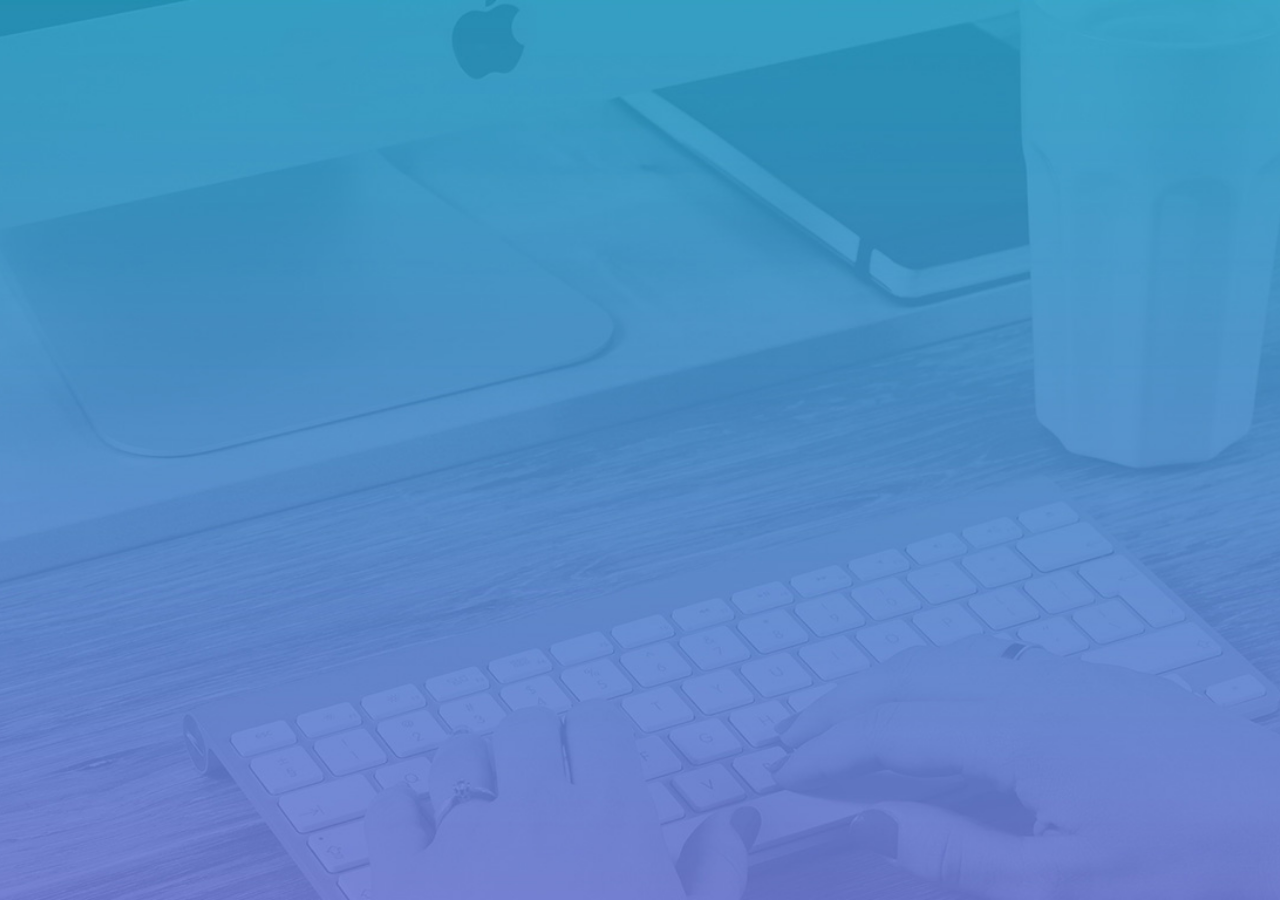
==== index.html @ 28bd6d2b "完成登录和注册的功能" ====
<!DOCTYPE html>
<html lang="en">
    <head>
        <meta charset="UTF-8" />
        <meta name="viewport" content="wudth=device-width,initial-scale=1.8" />
        <link rel="stylesheet" href="/assets/css/login.css">
        <!-- 引入layui的样式 -->
        <link rel="stylesheet" href="/assets/lib/layui/css/layui.css">
        <title>黄华月后台</title>
    </head>
    <body>
    </body>
</html>
---- assets/css/login.css ----
html,
body {
  margin: 0;
  padding: 0;
  height: 100%;
  width: 100%;
  background: url('/assets/images/login_bg.jpg') no-repeat center;
  background-size: cover;
}
.loginAndRegBox {
  width: 400px;
  height: 310px;
  background-color: #FFF;
  position: absolute;
  top: 50%;
  left: 50%;
  transform: translate(-50%,-50%);
}
.title-box {
  height: 60px;
  background: url('/assets//images/login_title.png') no-repeat center;

}

.reg-box {
  display: none;
}
.layui-form {
  padding: 0 30px;
}
.links {
  display: flex;
  font-size: 12px;
  justify-content: flex-end;
}
.layui-form-item {
  position: relative;
}
.layui-icon {
  position: absolute;
  top: 10px;
  left: 10px;
}
.layui-form-item .layui-input {
  padding-left: 32px;
}
---- assets/lib/layui/css/layui.css ----
/** layui-v2.5.5 MIT License By https://www.layui.com */
 .layui-inline,img{display:inline-block;vertical-align:middle}h1,h2,h3,h4,h5,h6{font-weight:400}.layui-edge,.layui-header,.layui-inline,.layui-main{position:relative}.layui-body,.layui-edge,.layui-elip{overflow:hidden}.layui-btn,.layui-edge,.layui-inline,img{vertical-align:middle}.layui-btn,.layui-disabled,.layui-icon,.layui-unselect{-moz-user-select:none;-webkit-user-select:none;-ms-user-select:none}.layui-elip,.layui-form-checkbox span,.layui-form-pane .layui-form-label{text-overflow:ellipsis;white-space:nowrap}.layui-breadcrumb,.layui-tree-btnGroup{visibility:hidden}blockquote,body,button,dd,div,dl,dt,form,h1,h2,h3,h4,h5,h6,input,li,ol,p,pre,td,textarea,th,ul{margin:0;padding:0;-webkit-tap-highlight-color:rgba(0,0,0,0)}a:active,a:hover{outline:0}img{border:none}li{list-style:none}table{border-collapse:collapse;border-spacing:0}h4,h5,h6{font-size:100%}button,input,optgroup,option,select,textarea{font-family:inherit;font-size:inherit;font-style:inherit;font-weight:inherit;outline:0}pre{white-space:pre-wrap;white-space:-moz-pre-wrap;white-space:-pre-wrap;white-space:-o-pre-wrap;word-wrap:break-word}body{line-height:24px;font:14px Helvetica Neue,Helvetica,PingFang SC,Tahoma,Arial,sans-serif}hr{height:1px;margin:10px 0;border:0;clear:both}a{color:#333;text-decoration:none}a:hover{color:#777}a cite{font-style:normal;*cursor:pointer}.layui-border-box,.layui-border-box *{box-sizing:border-box}.layui-box,.layui-box *{box-sizing:content-box}.layui-clear{clear:both;*zoom:1}.layui-clear:after{content:'\20';clear:both;*zoom:1;display:block;height:0}.layui-inline{*display:inline;*zoom:1}.layui-edge{display:inline-block;width:0;height:0;border-width:6px;border-style:dashed;border-color:transparent}.layui-edge-top{top:-4px;border-bottom-color:#999;border-bottom-style:solid}.layui-edge-right{border-left-color:#999;border-left-style:solid}.layui-edge-bottom{top:2px;border-top-color:#999;border-top-style:solid}.layui-edge-left{border-right-color:#999;border-right-style:solid}.layui-disabled,.layui-disabled:hover{color:#d2d2d2!important;cursor:not-allowed!important}.layui-circle{border-radius:100%}.layui-show{display:block!important}.layui-hide{display:none!important}@font-face{font-family:layui-icon;src:url(../font/iconfont.eot?v=250);src:url(../font/iconfont.eot?v=250#iefix) format('embedded-opentype'),url(../font/iconfont.woff2?v=250) format('woff2'),url(../font/iconfont.woff?v=250) format('woff'),url(../font/iconfont.ttf?v=250) format('truetype'),url(../font/iconfont.svg?v=250#layui-icon) format('svg')}.layui-icon{font-family:layui-icon!important;font-size:16px;font-style:normal;-webkit-font-smoothing:antialiased;-moz-osx-font-smoothing:grayscale}.layui-icon-reply-fill:before{content:"\e611"}.layui-icon-set-fill:before{content:"\e614"}.layui-icon-menu-fill:before{content:"\e60f"}.layui-icon-search:before{content:"\e615"}.layui-icon-share:before{content:"\e641"}.layui-icon-set-sm:before{content:"\e620"}.layui-icon-engine:before{content:"\e628"}.layui-icon-close:before{content:"\1006"}.layui-icon-close-fill:before{content:"\1007"}.layui-icon-chart-screen:before{content:"\e629"}.layui-icon-star:before{content:"\e600"}.layui-icon-circle-dot:before{content:"\e617"}.layui-icon-chat:before{content:"\e606"}.layui-icon-release:before{content:"\e609"}.layui-icon-list:before{content:"\e60a"}.layui-icon-chart:before{content:"\e62c"}.layui-icon-ok-circle:before{content:"\1005"}.layui-icon-layim-theme:before{content:"\e61b"}.layui-icon-table:before{content:"\e62d"}.layui-icon-right:before{content:"\e602"}.layui-icon-left:before{content:"\e603"}.layui-icon-cart-simple:before{content:"\e698"}.layui-icon-face-cry:before{content:"\e69c"}.layui-icon-face-smile:before{content:"\e6af"}.layui-icon-survey:before{content:"\e6b2"}.layui-icon-tree:before{content:"\e62e"}.layui-icon-upload-circle:before{content:"\e62f"}.layui-icon-add-circle:before{content:"\e61f"}.layui-icon-download-circle:before{content:"\e601"}.layui-icon-templeate-1:before{content:"\e630"}.layui-icon-util:before{content:"\e631"}.layui-icon-face-surprised:before{content:"\e664"}.layui-icon-edit:before{content:"\e642"}.layui-icon-speaker:before{content:"\e645"}.layui-icon-down:before{content:"\e61a"}.layui-icon-file:before{content:"\e621"}.layui-icon-layouts:before{content:"\e632"}.layui-icon-rate-half:before{content:"\e6c9"}.layui-icon-add-circle-fine:before{content:"\e608"}.layui-icon-prev-circle:before{content:"\e633"}.layui-icon-read:before{content:"\e705"}.layui-icon-404:before{content:"\e61c"}.layui-icon-carousel:before{content:"\e634"}.layui-icon-help:before{content:"\e607"}.layui-icon-code-circle:before{content:"\e635"}.layui-icon-water:before{content:"\e636"}.layui-icon-username:before{content:"\e66f"}.layui-icon-find-fill:before{content:"\e670"}.layui-icon-about:before{content:"\e60b"}.layui-icon-location:before{content:"\e715"}.layui-icon-up:before{content:"\e619"}.layui-icon-pause:before{content:"\e651"}.layui-icon-date:before{content:"\e637"}.layui-icon-layim-uploadfile:before{content:"\e61d"}.layui-icon-delete:before{content:"\e640"}.layui-icon-play:before{content:"\e652"}.layui-icon-top:before{content:"\e604"}.layui-icon-friends:before{content:"\e612"}.layui-icon-refresh-3:before{content:"\e9aa"}.layui-icon-ok:before{content:"\e605"}.layui-icon-layer:before{content:"\e638"}.layui-icon-face-smile-fine:before{content:"\e60c"}.layui-icon-dollar:before{content:"\e659"}.layui-icon-group:before{content:"\e613"}.layui-icon-layim-download:before{content:"\e61e"}.layui-icon-picture-fine:before{content:"\e60d"}.layui-icon-link:before{content:"\e64c"}.layui-icon-diamond:before{content:"\e735"}.layui-icon-log:before{content:"\e60e"}.layui-icon-rate-solid:before{content:"\e67a"}.layui-icon-fonts-del:before{content:"\e64f"}.layui-icon-unlink:before{content:"\e64d"}.layui-icon-fonts-clear:before{content:"\e639"}.layui-icon-triangle-r:before{content:"\e623"}.layui-icon-circle:before{content:"\e63f"}.layui-icon-radio:before{content:"\e643"}.layui-icon-align-center:before{content:"\e647"}.layui-icon-align-right:before{content:"\e648"}.layui-icon-align-left:before{content:"\e649"}.layui-icon-loading-1:before{content:"\e63e"}.layui-icon-return:before{content:"\e65c"}.layui-icon-fonts-strong:before{content:"\e62b"}.layui-icon-upload:before{content:"\e67c"}.layui-icon-dialogue:before{content:"\e63a"}.layui-icon-video:before{content:"\e6ed"}.layui-icon-headset:before{content:"\e6fc"}.layui-icon-cellphone-fine:before{content:"\e63b"}.layui-icon-add-1:before{content:"\e654"}.layui-icon-face-smile-b:before{content:"\e650"}.layui-icon-fonts-html:before{content:"\e64b"}.layui-icon-form:before{content:"\e63c"}.layui-icon-cart:before{content:"\e657"}.layui-icon-camera-fill:before{content:"\e65d"}.layui-icon-tabs:before{content:"\e62a"}.layui-icon-fonts-code:before{content:"\e64e"}.layui-icon-fire:before{content:"\e756"}.layui-icon-set:before{content:"\e716"}.layui-icon-fonts-u:before{content:"\e646"}.layui-icon-triangle-d:before{content:"\e625"}.layui-icon-tips:before{content:"\e702"}.layui-icon-picture:before{content:"\e64a"}.layui-icon-more-vertical:before{content:"\e671"}.layui-icon-flag:before{content:"\e66c"}.layui-icon-loading:before{content:"\e63d"}.layui-icon-fonts-i:before{content:"\e644"}.layui-icon-refresh-1:before{content:"\e666"}.layui-icon-rmb:before{content:"\e65e"}.layui-icon-home:before{content:"\e68e"}.layui-icon-user:before{content:"\e770"}.layui-icon-notice:before{content:"\e667"}.layui-icon-login-weibo:before{content:"\e675"}.layui-icon-voice:before{content:"\e688"}.layui-icon-upload-drag:before{content:"\e681"}.layui-icon-login-qq:before{content:"\e676"}.layui-icon-snowflake:before{content:"\e6b1"}.layui-icon-file-b:before{content:"\e655"}.layui-icon-template:before{content:"\e663"}.layui-icon-auz:before{content:"\e672"}.layui-icon-console:before{content:"\e665"}.layui-icon-app:before{content:"\e653"}.layui-icon-prev:before{content:"\e65a"}.layui-icon-website:before{content:"\e7ae"}.layui-icon-next:before{content:"\e65b"}.layui-icon-component:before{content:"\e857"}.layui-icon-more:before{content:"\e65f"}.layui-icon-login-wechat:before{content:"\e677"}.layui-icon-shrink-right:before{content:"\e668"}.layui-icon-spread-left:before{content:"\e66b"}.layui-icon-camera:before{content:"\e660"}.layui-icon-note:before{content:"\e66e"}.layui-icon-refresh:before{content:"\e669"}.layui-icon-female:before{content:"\e661"}.layui-icon-male:before{content:"\e662"}.layui-icon-password:before{content:"\e673"}.layui-icon-senior:before{content:"\e674"}.layui-icon-theme:before{content:"\e66a"}.layui-icon-tread:before{content:"\e6c5"}.layui-icon-praise:before{content:"\e6c6"}.layui-icon-star-fill:before{content:"\e658"}.layui-icon-rate:before{content:"\e67b"}.layui-icon-template-1:before{content:"\e656"}.layui-icon-vercode:before{content:"\e679"}.layui-icon-cellphone:before{content:"\e678"}.layui-icon-screen-full:before{content:"\e622"}.layui-icon-screen-restore:before{content:"\e758"}.layui-icon-cols:before{content:"\e610"}.layui-icon-export:before{content:"\e67d"}.layui-icon-print:before{content:"\e66d"}.layui-icon-slider:before{content:"\e714"}.layui-icon-addition:before{content:"\e624"}.layui-icon-subtraction:before{content:"\e67e"}.layui-icon-service:before{content:"\e626"}.layui-icon-transfer:before{content:"\e691"}.layui-main{width:1140px;margin:0 auto}.layui-header{z-index:1000;height:60px}.layui-header a:hover{transition:all .5s;-webkit-transition:all .5s}.layui-side{position:fixed;left:0;top:0;bottom:0;z-index:999;width:200px;overflow-x:hidden}.layui-side-scroll{position:relative;width:220px;height:100%;overflow-x:hidden}.layui-body{position:absolute;left:200px;right:0;top:0;bottom:0;z-index:998;width:auto;overflow-y:auto;box-sizing:border-box}.layui-layout-body{overflow:hidden}.layui-layout-admin .layui-header{background-color:#23262E}.layui-layout-admin .layui-side{top:60px;width:200px;overflow-x:hidden}.layui-layout-admin .layui-body{position:fixed;top:60px;bottom:44px}.layui-layout-admin .layui-main{width:auto;margin:0 15px}.layui-layout-admin .layui-footer{position:fixed;left:200px;right:0;bottom:0;height:44px;line-height:44px;padding:0 15px;background-color:#eee}.layui-layout-admin .layui-logo{position:absolute;left:0;top:0;width:200px;height:100%;line-height:60px;text-align:center;color:#009688;font-size:16px}.layui-layout-admin .layui-header .layui-nav{background:0 0}.layui-layout-left{position:absolute!important;left:200px;top:0}.layui-layout-right{position:absolute!important;right:0;top:0}.layui-container{position:relative;margin:0 auto;padding:0 15px;box-sizing:border-box}.layui-fluid{position:relative;margin:0 auto;padding:0 15px}.layui-row:after,.layui-row:before{content:'';display:block;clear:both}.layui-col-lg1,.layui-col-lg10,.layui-col-lg11,.layui-col-lg12,.layui-col-lg2,.layui-col-lg3,.layui-col-lg4,.layui-col-lg5,.layui-col-lg6,.layui-col-lg7,.layui-col-lg8,.layui-col-lg9,.layui-col-md1,.layui-col-md10,.layui-col-md11,.layui-col-md12,.layui-col-md2,.layui-col-md3,.layui-col-md4,.layui-col-md5,.layui-col-md6,.layui-col-md7,.layui-col-md8,.layui-col-md9,.layui-col-sm1,.layui-col-sm10,.layui-col-sm11,.layui-col-sm12,.layui-col-sm2,.layui-col-sm3,.layui-col-sm4,.layui-col-sm5,.layui-col-sm6,.layui-col-sm7,.layui-col-sm8,.layui-col-sm9,.layui-col-xs1,.layui-col-xs10,.layui-col-xs11,.layui-col-xs12,.layui-col-xs2,.layui-col-xs3,.layui-col-xs4,.layui-col-xs5,.layui-col-xs6,.layui-col-xs7,.layui-col-xs8,.layui-col-xs9{position:relative;display:block;box-sizing:border-box}.layui-col-xs1,.layui-col-xs10,.layui-col-xs11,.layui-col-xs12,.layui-col-xs2,.layui-col-xs3,.layui-col-xs4,.layui-col-xs5,.layui-col-xs6,.layui-col-xs7,.layui-col-xs8,.layui-col-xs9{float:left}.layui-col-xs1{width:8.33333333%}.layui-col-xs2{width:16.66666667%}.layui-col-xs3{width:25%}.layui-col-xs4{width:33.33333333%}.layui-col-xs5{width:41.66666667%}.layui-col-xs6{width:50%}.layui-col-xs7{width:58.33333333%}.layui-col-xs8{width:66.66666667%}.layui-col-xs9{width:75%}.layui-col-xs10{width:83.33333333%}.layui-col-xs11{width:91.66666667%}.layui-col-xs12{width:100%}.layui-col-xs-offset1{margin-left:8.33333333%}.layui-col-xs-offset2{margin-left:16.66666667%}.layui-col-xs-offset3{margin-left:25%}.layui-col-xs-offset4{margin-left:33.33333333%}.layui-col-xs-offset5{margin-left:41.66666667%}.layui-col-xs-offset6{margin-left:50%}.layui-col-xs-offset7{margin-left:58.33333333%}.layui-col-xs-offset8{margin-left:66.66666667%}.layui-col-xs-offset9{margin-left:75%}.layui-col-xs-offset10{margin-left:83.33333333%}.layui-col-xs-offset11{margin-left:91.66666667%}.layui-col-xs-offset12{margin-left:100%}@media screen and (max-width:768px){.layui-hide-xs{display:none!important}.layui-show-xs-block{display:block!important}.layui-show-xs-inline{display:inline!important}.layui-show-xs-inline-block{display:inline-block!important}}@media screen and (min-width:768px){.layui-container{width:750px}.layui-hide-sm{display:none!important}.layui-show-sm-block{display:block!important}.layui-show-sm-inline{display:inline!important}.layui-show-sm-inline-block{display:inline-block!important}.layui-col-sm1,.layui-col-sm10,.layui-col-sm11,.layui-col-sm12,.layui-col-sm2,.layui-col-sm3,.layui-col-sm4,.layui-col-sm5,.layui-col-sm6,.layui-col-sm7,.layui-col-sm8,.layui-col-sm9{float:left}.layui-col-sm1{width:8.33333333%}.layui-col-sm2{width:16.66666667%}.layui-col-sm3{width:25%}.layui-col-sm4{width:33.33333333%}.layui-col-sm5{width:41.66666667%}.layui-col-sm6{width:50%}.layui-col-sm7{width:58.33333333%}.layui-col-sm8{width:66.66666667%}.layui-col-sm9{width:75%}.layui-col-sm10{width:83.33333333%}.layui-col-sm11{width:91.66666667%}.layui-col-sm12{width:100%}.layui-col-sm-offset1{margin-left:8.33333333%}.layui-col-sm-offset2{margin-left:16.66666667%}.layui-col-sm-offset3{margin-left:25%}.layui-col-sm-offset4{margin-left:33.33333333%}.layui-col-sm-offset5{margin-left:41.66666667%}.layui-col-sm-offset6{margin-left:50%}.layui-col-sm-offset7{margin-left:58.33333333%}.layui-col-sm-offset8{margin-left:66.66666667%}.layui-col-sm-offset9{margin-left:75%}.layui-col-sm-offset10{margin-left:83.33333333%}.layui-col-sm-offset11{margin-left:91.66666667%}.layui-col-sm-offset12{margin-left:100%}}@media screen and (min-width:992px){.layui-container{width:970px}.layui-hide-md{display:none!important}.layui-show-md-block{display:block!important}.layui-show-md-inline{display:inline!important}.layui-show-md-inline-block{display:inline-block!important}.layui-col-md1,.layui-col-md10,.layui-col-md11,.layui-col-md12,.layui-col-md2,.layui-col-md3,.layui-col-md4,.layui-col-md5,.layui-col-md6,.layui-col-md7,.layui-col-md8,.layui-col-md9{float:left}.layui-col-md1{width:8.33333333%}.layui-col-md2{width:16.66666667%}.layui-col-md3{width:25%}.layui-col-md4{width:33.33333333%}.layui-col-md5{width:41.66666667%}.layui-col-md6{width:50%}.layui-col-md7{width:58.33333333%}.layui-col-md8{width:66.66666667%}.layui-col-md9{width:75%}.layui-col-md10{width:83.33333333%}.layui-col-md11{width:91.66666667%}.layui-col-md12{width:100%}.layui-col-md-offset1{margin-left:8.33333333%}.layui-col-md-offset2{margin-left:16.66666667%}.layui-col-md-offset3{margin-left:25%}.layui-col-md-offset4{margin-left:33.33333333%}.layui-col-md-offset5{margin-left:41.66666667%}.layui-col-md-offset6{margin-left:50%}.layui-col-md-offset7{margin-left:58.33333333%}.layui-col-md-offset8{margin-left:66.66666667%}.layui-col-md-offset9{margin-left:75%}.layui-col-md-offset10{margin-left:83.33333333%}.layui-col-md-offset11{margin-left:91.66666667%}.layui-col-md-offset12{margin-left:100%}}@media screen and (min-width:1200px){.layui-container{width:1170px}.layui-hide-lg{display:none!important}.layui-show-lg-block{display:block!important}.layui-show-lg-inline{display:inline!important}.layui-show-lg-inline-block{display:inline-block!important}.layui-col-lg1,.layui-col-lg10,.layui-col-lg11,.layui-col-lg12,.layui-col-lg2,.layui-col-lg3,.layui-col-lg4,.layui-col-lg5,.layui-col-lg6,.layui-col-lg7,.layui-col-lg8,.layui-col-lg9{float:left}.layui-col-lg1{width:8.33333333%}.layui-col-lg2{width:16.66666667%}.layui-col-lg3{width:25%}.layui-col-lg4{width:33.33333333%}.layui-col-lg5{width:41.66666667%}.layui-col-lg6{width:50%}.layui-col-lg7{width:58.33333333%}.layui-col-lg8{width:66.66666667%}.layui-col-lg9{width:75%}.layui-col-lg10{width:83.33333333%}.layui-col-lg11{width:91.66666667%}.layui-col-lg12{width:100%}.layui-col-lg-offset1{margin-left:8.33333333%}.layui-col-lg-offset2{margin-left:16.66666667%}.layui-col-lg-offset3{margin-left:25%}.layui-col-lg-offset4{margin-left:33.33333333%}.layui-col-lg-offset5{margin-left:41.66666667%}.layui-col-lg-offset6{margin-left:50%}.layui-col-lg-offset7{margin-left:58.33333333%}.layui-col-lg-offset8{margin-left:66.66666667%}.layui-col-lg-offset9{margin-left:75%}.layui-col-lg-offset10{margin-left:83.33333333%}.layui-col-lg-offset11{margin-left:91.66666667%}.layui-col-lg-offset12{margin-left:100%}}.layui-col-space1{margin:-.5px}.layui-col-space1>*{padding:.5px}.layui-col-space3{margin:-1.5px}.layui-col-space3>*{padding:1.5px}.layui-col-space5{margin:-2.5px}.layui-col-space5>*{padding:2.5px}.layui-col-space8{margin:-3.5px}.layui-col-space8>*{padding:3.5px}.layui-col-space10{margin:-5px}.layui-col-space10>*{padding:5px}.layui-col-space12{margin:-6px}.layui-col-space12>*{padding:6px}.layui-col-space15{margin:-7.5px}.layui-col-space15>*{padding:7.5px}.layui-col-space18{margin:-9px}.layui-col-space18>*{padding:9px}.layui-col-space20{margin:-10px}.layui-col-space20>*{padding:10px}.layui-col-space22{margin:-11px}.layui-col-space22>*{padding:11px}.layui-col-space25{margin:-12.5px}.layui-col-space25>*{padding:12.5px}.layui-col-space30{margin:-15px}.layui-col-space30>*{padding:15px}.layui-btn,.layui-input,.layui-select,.layui-textarea,.layui-upload-button{outline:0;-webkit-appearance:none;transition:all .3s;-webkit-transition:all .3s;box-sizing:border-box}.layui-elem-quote{margin-bottom:10px;padding:15px;line-height:22px;border-left:5px solid #009688;border-radius:0 2px 2px 0;background-color:#f2f2f2}.layui-quote-nm{border-style:solid;border-width:1px 1px 1px 5px;background:0 0}.layui-elem-field{margin-bottom:10px;padding:0;border-width:1px;border-style:solid}.layui-elem-field legend{margin-left:20px;padding:0 10px;font-size:20px;font-weight:300}.layui-field-title{margin:10px 0 20px;border-width:1px 0 0}.layui-field-box{padding:10px 15px}.layui-field-title .layui-field-box{padding:10px 0}.layui-progress{position:relative;height:6px;border-radius:20px;background-color:#e2e2e2}.layui-progress-bar{position:absolute;left:0;top:0;width:0;max-width:100%;height:6px;border-radius:20px;text-align:right;background-color:#5FB878;transition:all .3s;-webkit-transition:all .3s}.layui-progress-big,.layui-progress-big .layui-progress-bar{height:18px;line-height:18px}.layui-progress-text{position:relative;top:-20px;line-height:18px;font-size:12px;color:#666}.layui-progress-big .layui-progress-text{position:static;padding:0 10px;color:#fff}.layui-collapse{border-width:1px;border-style:solid;border-radius:2px}.layui-colla-content,.layui-colla-item{border-top-width:1px;border-top-style:solid}.layui-colla-item:first-child{border-top:none}.layui-colla-title{position:relative;height:42px;line-height:42px;padding:0 15px 0 35px;color:#333;background-color:#f2f2f2;cursor:pointer;font-size:14px;overflow:hidden}.layui-colla-content{display:none;padding:10px 15px;line-height:22px;color:#666}.layui-colla-icon{position:absolute;left:15px;top:0;font-size:14px}.layui-card{margin-bottom:15px;border-radius:2px;background-color:#fff;box-shadow:0 1px 2px 0 rgba(0,0,0,.05)}.layui-card:last-child{margin-bottom:0}.layui-card-header{position:relative;height:42px;line-height:42px;padding:0 15px;border-bottom:1px solid #f6f6f6;color:#333;border-radius:2px 2px 0 0;font-size:14px}.layui-bg-black,.layui-bg-blue,.layui-bg-cyan,.layui-bg-green,.layui-bg-orange,.layui-bg-red{color:#fff!important}.layui-card-body{position:relative;padding:10px 15px;line-height:24px}.layui-card-body[pad15]{padding:15px}.layui-card-body[pad20]{padding:20px}.layui-card-body .layui-table{margin:5px 0}.layui-card .layui-tab{margin:0}.layui-panel-window{position:relative;padding:15px;border-radius:0;border-top:5px solid #E6E6E6;background-color:#fff}.layui-auxiliar-moving{position:fixed;left:0;right:0;top:0;bottom:0;width:100%;height:100%;background:0 0;z-index:9999999999}.layui-form-label,.layui-form-mid,.layui-form-select,.layui-input-block,.layui-input-inline,.layui-textarea{position:relative}.layui-bg-red{background-color:#FF5722!important}.layui-bg-orange{background-color:#FFB800!important}.layui-bg-green{background-color:#009688!important}.layui-bg-cyan{background-color:#2F4056!important}.layui-bg-blue{background-color:#1E9FFF!important}.layui-bg-black{background-color:#393D49!important}.layui-bg-gray{background-color:#eee!important;color:#666!important}.layui-badge-rim,.layui-colla-content,.layui-colla-item,.layui-collapse,.layui-elem-field,.layui-form-pane .layui-form-item[pane],.layui-form-pane .layui-form-label,.layui-input,.layui-layedit,.layui-layedit-tool,.layui-quote-nm,.layui-select,.layui-tab-bar,.layui-tab-card,.layui-tab-title,.layui-tab-title .layui-this:after,.layui-textarea{border-color:#e6e6e6}.layui-timeline-item:before,hr{background-color:#e6e6e6}.layui-text{line-height:22px;font-size:14px;color:#666}.layui-text h1,.layui-text h2,.layui-text h3{font-weight:500;color:#333}.layui-text h1{font-size:30px}.layui-text h2{font-size:24px}.layui-text h3{font-size:18px}.layui-text a:not(.layui-btn){color:#01AAED}.layui-text a:not(.layui-btn):hover{text-decoration:underline}.layui-text ul{padding:5px 0 5px 15px}.layui-text ul li{margin-top:5px;list-style-type:disc}.layui-text em,.layui-word-aux{color:#999!important;padding:0 5px!important}.layui-btn{display:inline-block;height:38px;line-height:38px;padding:0 18px;background-color:#009688;color:#fff;white-space:nowrap;text-align:center;font-size:14px;border:none;border-radius:2px;cursor:pointer}.layui-btn:hover{opacity:.8;filter:alpha(opacity=80);color:#fff}.layui-btn:active{opacity:1;filter:alpha(opacity=100)}.layui-btn+.layui-btn{margin-left:10px}.layui-btn-container{font-size:0}.layui-btn-container .layui-btn{margin-right:10px;margin-bottom:10px}.layui-btn-container .layui-btn+.layui-btn{margin-left:0}.layui-table .layui-btn-container .layui-btn{margin-bottom:9px}.layui-btn-radius{border-radius:100px}.layui-btn .layui-icon{margin-right:3px;font-size:18px;vertical-align:bottom;vertical-align:middle\9}.layui-btn-primary{border:1px solid #C9C9C9;background-color:#fff;color:#555}.layui-btn-primary:hover{border-color:#009688;color:#333}.layui-btn-normal{background-color:#1E9FFF}.layui-btn-warm{background-color:#FFB800}.layui-btn-danger{background-color:#FF5722}.layui-btn-checked{background-color:#5FB878}.layui-btn-disabled,.layui-btn-disabled:active,.layui-btn-disabled:hover{border:1px solid #e6e6e6;background-color:#FBFBFB;color:#C9C9C9;cursor:not-allowed;opacity:1}.layui-btn-lg{height:44px;line-height:44px;padding:0 25px;font-size:16px}.layui-btn-sm{height:30px;line-height:30px;padding:0 10px;font-size:12px}.layui-btn-sm i{font-size:16px!important}.layui-btn-xs{height:22px;line-height:22px;padding:0 5px;font-size:12px}.layui-btn-xs i{font-size:14px!important}.layui-btn-group{display:inline-block;vertical-align:middle;font-size:0}.layui-btn-group .layui-btn{margin-left:0!important;margin-right:0!important;border-left:1px solid rgba(255,255,255,.5);border-radius:0}.layui-btn-group .layui-btn-primary{border-left:none}.layui-btn-group .layui-btn-primary:hover{border-color:#C9C9C9;color:#009688}.layui-btn-group .layui-btn:first-child{border-left:none;border-radius:2px 0 0 2px}.layui-btn-group .layui-btn-primary:first-child{border-left:1px solid #c9c9c9}.layui-btn-group .layui-btn:last-child{border-radius:0 2px 2px 0}.layui-btn-group .layui-btn+.layui-btn{margin-left:0}.layui-btn-group+.layui-btn-group{margin-left:10px}.layui-btn-fluid{width:100%}.layui-input,.layui-select,.layui-textarea{height:38px;line-height:1.3;line-height:38px\9;border-width:1px;border-style:solid;background-color:#fff;border-radius:2px}.layui-input::-webkit-input-placeholder,.layui-select::-webkit-input-placeholder,.layui-textarea::-webkit-input-placeholder{line-height:1.3}.layui-input,.layui-textarea{display:block;width:100%;padding-left:10px}.layui-input:hover,.layui-textarea:hover{border-color:#D2D2D2!important}.layui-input:focus,.layui-textarea:focus{border-color:#C9C9C9!important}.layui-textarea{min-height:100px;height:auto;line-height:20px;padding:6px 10px;resize:vertical}.layui-select{padding:0 10px}.layui-form input[type=checkbox],.layui-form input[type=radio],.layui-form select{display:none}.layui-form [lay-ignore]{display:initial}.layui-form-item{margin-bottom:15px;clear:both;*zoom:1}.layui-form-item:after{content:'\20';clear:both;*zoom:1;display:block;height:0}.layui-form-label{float:left;display:block;padding:9px 15px;width:80px;font-weight:400;line-height:20px;text-align:right}.layui-form-label-col{display:block;float:none;padding:9px 0;line-height:20px;text-align:left}.layui-form-item .layui-inline{margin-bottom:5px;margin-right:10px}.layui-input-block{margin-left:110px;min-height:36px}.layui-input-inline{display:inline-block;vertical-align:middle}.layui-form-item .layui-input-inline{float:left;width:190px;margin-right:10px}.layui-form-text .layui-input-inline{width:auto}.layui-form-mid{float:left;display:block;padding:9px 0!important;line-height:20px;margin-right:10px}.layui-form-danger+.layui-form-select .layui-input,.layui-form-danger:focus{border-color:#FF5722!important}.layui-form-select .layui-input{padding-right:30px;cursor:pointer}.layui-form-select .layui-edge{position:absolute;right:10px;top:50%;margin-top:-3px;cursor:pointer;border-width:6px;border-top-color:#c2c2c2;border-top-style:solid;transition:all .3s;-webkit-transition:all .3s}.layui-form-select dl{display:none;position:absolute;left:0;top:42px;padding:5px 0;z-index:899;min-width:100%;border:1px solid #d2d2d2;max-height:300px;overflow-y:auto;background-color:#fff;border-radius:2px;box-shadow:0 2px 4px rgba(0,0,0,.12);box-sizing:border-box}.layui-form-select dl dd,.layui-form-select dl dt{padding:0 10px;line-height:36px;white-space:nowrap;overflow:hidden;text-overflow:ellipsis}.layui-form-select dl dt{font-size:12px;color:#999}.layui-form-select dl dd{cursor:pointer}.layui-form-select dl dd:hover{background-color:#f2f2f2;-webkit-transition:.5s all;transition:.5s all}.layui-form-select .layui-select-group dd{padding-left:20px}.layui-form-select dl dd.layui-select-tips{padding-left:10px!important;color:#999}.layui-form-select dl dd.layui-this{background-color:#5FB878;color:#fff}.layui-form-checkbox,.layui-form-select dl dd.layui-disabled{background-color:#fff}.layui-form-selected dl{display:block}.layui-form-checkbox,.layui-form-checkbox *,.layui-form-switch{display:inline-block;vertical-align:middle}.layui-form-selected .layui-edge{margin-top:-9px;-webkit-transform:rotate(180deg);transform:rotate(180deg);margin-top:-3px\9}:root .layui-form-selected .layui-edge{margin-top:-9px\0/IE9}.layui-form-selectup dl{top:auto;bottom:42px}.layui-select-none{margin:5px 0;text-align:center;color:#999}.layui-select-disabled .layui-disabled{border-color:#eee!important}.layui-select-disabled .layui-edge{border-top-color:#d2d2d2}.layui-form-checkbox{position:relative;height:30px;line-height:30px;margin-right:10px;padding-right:30px;cursor:pointer;font-size:0;-webkit-transition:.1s linear;transition:.1s linear;box-sizing:border-box}.layui-form-checkbox span{padding:0 10px;height:100%;font-size:14px;border-radius:2px 0 0 2px;background-color:#d2d2d2;color:#fff;overflow:hidden}.layui-form-checkbox:hover span{background-color:#c2c2c2}.layui-form-checkbox i{position:absolute;right:0;top:0;width:30px;height:28px;border:1px solid #d2d2d2;border-left:none;border-radius:0 2px 2px 0;color:#fff;font-size:20px;text-align:center}.layui-form-checkbox:hover i{border-color:#c2c2c2;color:#c2c2c2}.layui-form-checked,.layui-form-checked:hover{border-color:#5FB878}.layui-form-checked span,.layui-form-checked:hover span{background-color:#5FB878}.layui-form-checked i,.layui-form-checked:hover i{color:#5FB878}.layui-form-item .layui-form-checkbox{margin-top:4px}.layui-form-checkbox[lay-skin=primary]{height:auto!important;line-height:normal!important;min-width:18px;min-height:18px;border:none!important;margin-right:0;padding-left:28px;padding-right:0;background:0 0}.layui-form-checkbox[lay-skin=primary] span{padding-left:0;padding-right:15px;line-height:18px;background:0 0;color:#666}.layui-form-checkbox[lay-skin=primary] i{right:auto;left:0;width:16px;height:16px;line-height:16px;border:1px solid #d2d2d2;font-size:12px;border-radius:2px;background-color:#fff;-webkit-transition:.1s linear;transition:.1s linear}.layui-form-checkbox[lay-skin=primary]:hover i{border-color:#5FB878;color:#fff}.layui-form-checked[lay-skin=primary] i{border-color:#5FB878!important;background-color:#5FB878;color:#fff}.layui-checkbox-disbaled[lay-skin=primary] span{background:0 0!important;color:#c2c2c2}.layui-checkbox-disbaled[lay-skin=primary]:hover i{border-color:#d2d2d2}.layui-form-item .layui-form-checkbox[lay-skin=primary]{margin-top:10px}.layui-form-switch{position:relative;height:22px;line-height:22px;min-width:35px;padding:0 5px;margin-top:8px;border:1px solid #d2d2d2;border-radius:20px;cursor:pointer;background-color:#fff;-webkit-transition:.1s linear;transition:.1s linear}.layui-form-switch i{position:absolute;left:5px;top:3px;width:16px;height:16px;border-radius:20px;background-color:#d2d2d2;-webkit-transition:.1s linear;transition:.1s linear}.layui-form-switch em{position:relative;top:0;width:25px;margin-left:21px;padding:0!important;text-align:center!important;color:#999!important;font-style:normal!important;font-size:12px}.layui-form-onswitch{border-color:#5FB878;background-color:#5FB878}.layui-checkbox-disbaled,.layui-checkbox-disbaled i{border-color:#e2e2e2!important}.layui-form-onswitch i{left:100%;margin-left:-21px;background-color:#fff}.layui-form-onswitch em{margin-left:5px;margin-right:21px;color:#fff!important}.layui-checkbox-disbaled span{background-color:#e2e2e2!important}.layui-checkbox-disbaled:hover i{color:#fff!important}[lay-radio]{display:none}.layui-form-radio,.layui-form-radio *{display:inline-block;vertical-align:middle}.layui-form-radio{line-height:28px;margin:6px 10px 0 0;padding-right:10px;cursor:pointer;font-size:0}.layui-form-radio *{font-size:14px}.layui-form-radio>i{margin-right:8px;font-size:22px;color:#c2c2c2}.layui-form-radio>i:hover,.layui-form-radioed>i{color:#5FB878}.layui-radio-disbaled>i{color:#e2e2e2!important}.layui-form-pane .layui-form-label{width:110px;padding:8px 15px;height:38px;line-height:20px;border-width:1px;border-style:solid;border-radius:2px 0 0 2px;text-align:center;background-color:#FBFBFB;overflow:hidden;box-sizing:border-box}.layui-form-pane .layui-input-inline{margin-left:-1px}.layui-form-pane .layui-input-block{margin-left:110px;left:-1px}.layui-form-pane .layui-input{border-radius:0 2px 2px 0}.layui-form-pane .layui-form-text .layui-form-label{float:none;width:100%;border-radius:2px;box-sizing:border-box;text-align:left}.layui-form-pane .layui-form-text .layui-input-inline{display:block;margin:0;top:-1px;clear:both}.layui-form-pane .layui-form-text .layui-input-block{margin:0;left:0;top:-1px}.layui-form-pane .layui-form-text .layui-textarea{min-height:100px;border-radius:0 0 2px 2px}.layui-form-pane .layui-form-checkbox{margin:4px 0 4px 10px}.layui-form-pane .layui-form-radio,.layui-form-pane .layui-form-switch{margin-top:6px;margin-left:10px}.layui-form-pane .layui-form-item[pane]{position:relative;border-width:1px;border-style:solid}.layui-form-pane .layui-form-item[pane] .layui-form-label{position:absolute;left:0;top:0;height:100%;border-width:0 1px 0 0}.layui-form-pane .layui-form-item[pane] .layui-input-inline{margin-left:110px}@media screen and (max-width:450px){.layui-form-item .layui-form-label{text-overflow:ellipsis;overflow:hidden;white-space:nowrap}.layui-form-item .layui-inline{display:block;margin-right:0;margin-bottom:20px;clear:both}.layui-form-item .layui-inline:after{content:'\20';clear:both;display:block;height:0}.layui-form-item .layui-input-inline{display:block;float:none;left:-3px;width:auto;margin:0 0 10px 112px}.layui-form-item .layui-input-inline+.layui-form-mid{margin-left:110px;top:-5px;padding:0}.layui-form-item .layui-form-checkbox{margin-right:5px;margin-bottom:5px}}.layui-layedit{border-width:1px;border-style:solid;border-radius:2px}.layui-layedit-tool{padding:3px 5px;border-bottom-width:1px;border-bottom-style:solid;font-size:0}.layedit-tool-fixed{position:fixed;top:0;border-top:1px solid #e2e2e2}.layui-layedit-tool .layedit-tool-mid,.layui-layedit-tool .layui-icon{display:inline-block;vertical-align:middle;text-align:center;font-size:14px}.layui-layedit-tool .layui-icon{position:relative;width:32px;height:30px;line-height:30px;margin:3px 5px;color:#777;cursor:pointer;border-radius:2px}.layui-layedit-tool .layui-icon:hover{color:#393D49}.layui-layedit-tool .layui-icon:active{color:#000}.layui-layedit-tool .layedit-tool-active{background-color:#e2e2e2;color:#000}.layui-layedit-tool .layui-disabled,.layui-layedit-tool .layui-disabled:hover{color:#d2d2d2;cursor:not-allowed}.layui-layedit-tool .layedit-tool-mid{width:1px;height:18px;margin:0 10px;background-color:#d2d2d2}.layedit-tool-html{width:50px!important;font-size:30px!important}.layedit-tool-b,.layedit-tool-code,.layedit-tool-help{font-size:16px!important}.layedit-tool-d,.layedit-tool-face,.layedit-tool-image,.layedit-tool-unlink{font-size:18px!important}.layedit-tool-image input{position:absolute;font-size:0;left:0;top:0;width:100%;height:100%;opacity:.01;filter:Alpha(opacity=1);cursor:pointer}.layui-layedit-iframe iframe{display:block;width:100%}#LAY_layedit_code{overflow:hidden}.layui-laypage{display:inline-block;*display:inline;*zoom:1;vertical-align:middle;margin:10px 0;font-size:0}.layui-laypage>a:first-child,.layui-laypage>a:first-child em{border-radius:2px 0 0 2px}.layui-laypage>a:last-child,.layui-laypage>a:last-child em{border-radius:0 2px 2px 0}.layui-laypage>:first-child{margin-left:0!important}.layui-laypage>:last-child{margin-right:0!important}.layui-laypage a,.layui-laypage button,.layui-laypage input,.layui-laypage select,.layui-laypage span{border:1px solid #e2e2e2}.layui-laypage a,.layui-laypage span{display:inline-block;*display:inline;*zoom:1;vertical-align:middle;padding:0 15px;height:28px;line-height:28px;margin:0 -1px 5px 0;background-color:#fff;color:#333;font-size:12px}.layui-flow-more a *,.layui-laypage input,.layui-table-view select[lay-ignore]{display:inline-block}.layui-laypage a:hover{color:#009688}.layui-laypage em{font-style:normal}.layui-laypage .layui-laypage-spr{color:#999;font-weight:700}.layui-laypage a{text-decoration:none}.layui-laypage .layui-laypage-curr{position:relative}.layui-laypage .layui-laypage-curr em{position:relative;color:#fff}.layui-laypage .layui-laypage-curr .layui-laypage-em{position:absolute;left:-1px;top:-1px;padding:1px;width:100%;height:100%;background-color:#009688}.layui-laypage-em{border-radius:2px}.layui-laypage-next em,.layui-laypage-prev em{font-family:Sim sun;font-size:16px}.layui-laypage .layui-laypage-count,.layui-laypage .layui-laypage-limits,.layui-laypage .layui-laypage-refresh,.layui-laypage .layui-laypage-skip{margin-left:10px;margin-right:10px;padding:0;border:none}.layui-laypage .layui-laypage-limits,.layui-laypage .layui-laypage-refresh{vertical-align:top}.layui-laypage .layui-laypage-refresh i{font-size:18px;cursor:pointer}.layui-laypage select{height:22px;padding:3px;border-radius:2px;cursor:pointer}.layui-laypage .layui-laypage-skip{height:30px;line-height:30px;color:#999}.layui-laypage button,.layui-laypage input{height:30px;line-height:30px;border-radius:2px;vertical-align:top;background-color:#fff;box-sizing:border-box}.layui-laypage input{width:40px;margin:0 10px;padding:0 3px;text-align:center}.layui-laypage input:focus,.layui-laypage select:focus{border-color:#009688!important}.layui-laypage button{margin-left:10px;padding:0 10px;cursor:pointer}.layui-table,.layui-table-view{margin:10px 0}.layui-flow-more{margin:10px 0;text-align:center;color:#999;font-size:14px}.layui-flow-more a{height:32px;line-height:32px}.layui-flow-more a *{vertical-align:top}.layui-flow-more a cite{padding:0 20px;border-radius:3px;background-color:#eee;color:#333;font-style:normal}.layui-flow-more a cite:hover{opacity:.8}.layui-flow-more a i{font-size:30px;color:#737383}.layui-table{width:100%;background-color:#fff;color:#666}.layui-table tr{transition:all .3s;-webkit-transition:all .3s}.layui-table th{text-align:left;font-weight:400}.layui-table tbody tr:hover,.layui-table thead tr,.layui-table-click,.layui-table-header,.layui-table-hover,.layui-table-mend,.layui-table-patch,.layui-table-tool,.layui-table-total,.layui-table-total tr,.layui-table[lay-even] tr:nth-child(even){background-color:#f2f2f2}.layui-table td,.layui-table th,.layui-table-col-set,.layui-table-fixed-r,.layui-table-grid-down,.layui-table-header,.layui-table-page,.layui-table-tips-main,.layui-table-tool,.layui-table-total,.layui-table-view,.layui-table[lay-skin=line],.layui-table[lay-skin=row]{border-width:1px;border-style:solid;border-color:#e6e6e6}.layui-table td,.layui-table th{position:relative;padding:9px 15px;min-height:20px;line-height:20px;font-size:14px}.layui-table[lay-skin=line] td,.layui-table[lay-skin=line] th{border-width:0 0 1px}.layui-table[lay-skin=row] td,.layui-table[lay-skin=row] th{border-width:0 1px 0 0}.layui-table[lay-skin=nob] td,.layui-table[lay-skin=nob] th{border:none}.layui-table img{max-width:100px}.layui-table[lay-size=lg] td,.layui-table[lay-size=lg] th{padding:15px 30px}.layui-table-view .layui-table[lay-size=lg] .layui-table-cell{height:40px;line-height:40px}.layui-table[lay-size=sm] td,.layui-table[lay-size=sm] th{font-size:12px;padding:5px 10px}.layui-table-view .layui-table[lay-size=sm] .layui-table-cell{height:20px;line-height:20px}.layui-table[lay-data]{display:none}.layui-table-box{position:relative;overflow:hidden}.layui-table-view .layui-table{position:relative;width:auto;margin:0}.layui-table-view .layui-table[lay-skin=line]{border-width:0 1px 0 0}.layui-table-view .layui-table[lay-skin=row]{border-width:0 0 1px}.layui-table-view .layui-table td,.layui-table-view .layui-table th{padding:5px 0;border-top:none;border-left:none}.layui-table-view .layui-table th.layui-unselect .layui-table-cell span{cursor:pointer}.layui-table-view .layui-table td{cursor:default}.layui-table-view .layui-table td[data-edit=text]{cursor:text}.layui-table-view .layui-form-checkbox[lay-skin=primary] i{width:18px;height:18px}.layui-table-view .layui-form-radio{line-height:0;padding:0}.layui-table-view .layui-form-radio>i{margin:0;font-size:20px}.layui-table-init{position:absolute;left:0;top:0;width:100%;height:100%;text-align:center;z-index:110}.layui-table-init .layui-icon{position:absolute;left:50%;top:50%;margin:-15px 0 0 -15px;font-size:30px;color:#c2c2c2}.layui-table-header{border-width:0 0 1px;overflow:hidden}.layui-table-header .layui-table{margin-bottom:-1px}.layui-table-tool .layui-inline[lay-event]{position:relative;width:26px;height:26px;padding:5px;line-height:16px;margin-right:10px;text-align:center;color:#333;border:1px solid #ccc;cursor:pointer;-webkit-transition:.5s all;transition:.5s all}.layui-table-tool .layui-inline[lay-event]:hover{border:1px solid #999}.layui-table-tool-temp{padding-right:120px}.layui-table-tool-self{position:absolute;right:17px;top:10px}.layui-table-tool .layui-table-tool-self .layui-inline[lay-event]{margin:0 0 0 10px}.layui-table-tool-panel{position:absolute;top:29px;left:-1px;padding:5px 0;min-width:150px;min-height:40px;border:1px solid #d2d2d2;text-align:left;overflow-y:auto;background-color:#fff;box-shadow:0 2px 4px rgba(0,0,0,.12)}.layui-table-cell,.layui-table-tool-panel li{overflow:hidden;text-overflow:ellipsis;white-space:nowrap}.layui-table-tool-panel li{padding:0 10px;line-height:30px;-webkit-transition:.5s all;transition:.5s all}.layui-table-tool-panel li .layui-form-checkbox[lay-skin=primary]{width:100%;padding-left:28px}.layui-table-tool-panel li:hover{background-color:#f2f2f2}.layui-table-tool-panel li .layui-form-checkbox[lay-skin=primary] i{position:absolute;left:0;top:0}.layui-table-tool-panel li .layui-form-checkbox[lay-skin=primary] span{padding:0}.layui-table-tool .layui-table-tool-self .layui-table-tool-panel{left:auto;right:-1px}.layui-table-col-set{position:absolute;right:0;top:0;width:20px;height:100%;border-width:0 0 0 1px;background-color:#fff}.layui-table-sort{width:10px;height:20px;margin-left:5px;cursor:pointer!important}.layui-table-sort .layui-edge{position:absolute;left:5px;border-width:5px}.layui-table-sort .layui-table-sort-asc{top:3px;border-top:none;border-bottom-style:solid;border-bottom-color:#b2b2b2}.layui-table-sort .layui-table-sort-asc:hover{border-bottom-color:#666}.layui-table-sort .layui-table-sort-desc{bottom:5px;border-bottom:none;border-top-style:solid;border-top-color:#b2b2b2}.layui-table-sort .layui-table-sort-desc:hover{border-top-color:#666}.layui-table-sort[lay-sort=asc] .layui-table-sort-asc{border-bottom-color:#000}.layui-table-sort[lay-sort=desc] .layui-table-sort-desc{border-top-color:#000}.layui-table-cell{height:28px;line-height:28px;padding:0 15px;position:relative;box-sizing:border-box}.layui-table-cell .layui-form-checkbox[lay-skin=primary]{top:-1px;padding:0}.layui-table-cell .layui-table-link{color:#01AAED}.laytable-cell-checkbox,.laytable-cell-numbers,.laytable-cell-radio,.laytable-cell-space{padding:0;text-align:center}.layui-table-body{position:relative;overflow:auto;margin-right:-1px;margin-bottom:-1px}.layui-table-body .layui-none{line-height:26px;padding:15px;text-align:center;color:#999}.layui-table-fixed{position:absolute;left:0;top:0;z-index:101}.layui-table-fixed .layui-table-body{overflow:hidden}.layui-table-fixed-l{box-shadow:0 -1px 8px rgba(0,0,0,.08)}.layui-table-fixed-r{left:auto;right:-1px;border-width:0 0 0 1px;box-shadow:-1px 0 8px rgba(0,0,0,.08)}.layui-table-fixed-r .layui-table-header{position:relative;overflow:visible}.layui-table-mend{position:absolute;right:-49px;top:0;height:100%;width:50px}.layui-table-tool{position:relative;z-index:890;width:100%;min-height:50px;line-height:30px;padding:10px 15px;border-width:0 0 1px}.layui-table-tool .layui-btn-container{margin-bottom:-10px}.layui-table-page,.layui-table-total{border-width:1px 0 0;margin-bottom:-1px;overflow:hidden}.layui-table-page{position:relative;width:100%;padding:7px 7px 0;height:41px;font-size:12px;white-space:nowrap}.layui-table-page>div{height:26px}.layui-table-page .layui-laypage{margin:0}.layui-table-page .layui-laypage a,.layui-table-page .layui-laypage span{height:26px;line-height:26px;margin-bottom:10px;border:none;background:0 0}.layui-table-page .layui-laypage a,.layui-table-page .layui-laypage span.layui-laypage-curr{padding:0 12px}.layui-table-page .layui-laypage span{margin-left:0;padding:0}.layui-table-page .layui-laypage .layui-laypage-prev{margin-left:-7px!important}.layui-table-page .layui-laypage .layui-laypage-curr .layui-laypage-em{left:0;top:0;padding:0}.layui-table-page .layui-laypage button,.layui-table-page .layui-laypage input{height:26px;line-height:26px}.layui-table-page .layui-laypage input{width:40px}.layui-table-page .layui-laypage button{padding:0 10px}.layui-table-page select{height:18px}.layui-table-patch .layui-table-cell{padding:0;width:30px}.layui-table-edit{position:absolute;left:0;top:0;width:100%;height:100%;padding:0 14px 1px;border-radius:0;box-shadow:1px 1px 20px rgba(0,0,0,.15)}.layui-table-edit:focus{border-color:#5FB878!important}select.layui-table-edit{padding:0 0 0 10px;border-color:#C9C9C9}.layui-table-view .layui-form-checkbox,.layui-table-view .layui-form-radio,.layui-table-view .layui-form-switch{top:0;margin:0;box-sizing:content-box}.layui-table-view .layui-form-checkbox{top:-1px;height:26px;line-height:26px}.layui-table-view .layui-form-checkbox i{height:26px}.layui-table-grid .layui-table-cell{overflow:visible}.layui-table-grid-down{position:absolute;top:0;right:0;width:26px;height:100%;padding:5px 0;border-width:0 0 0 1px;text-align:center;background-color:#fff;color:#999;cursor:pointer}.layui-table-grid-down .layui-icon{position:absolute;top:50%;left:50%;margin:-8px 0 0 -8px}.layui-table-grid-down:hover{background-color:#fbfbfb}body .layui-table-tips .layui-layer-content{background:0 0;padding:0;box-shadow:0 1px 6px rgba(0,0,0,.12)}.layui-table-tips-main{margin:-44px 0 0 -1px;max-height:150px;padding:8px 15px;font-size:14px;overflow-y:scroll;background-color:#fff;color:#666}.layui-table-tips-c{position:absolute;right:-3px;top:-13px;width:20px;height:20px;padding:3px;cursor:pointer;background-color:#666;border-radius:50%;color:#fff}.layui-table-tips-c:hover{background-color:#777}.layui-table-tips-c:before{position:relative;right:-2px}.layui-upload-file{display:none!important;opacity:.01;filter:Alpha(opacity=1)}.layui-upload-drag,.layui-upload-form,.layui-upload-wrap{display:inline-block}.layui-upload-list{margin:10px 0}.layui-upload-choose{padding:0 10px;color:#999}.layui-upload-drag{position:relative;padding:30px;border:1px dashed #e2e2e2;background-color:#fff;text-align:center;cursor:pointer;color:#999}.layui-upload-drag .layui-icon{font-size:50px;color:#009688}.layui-upload-drag[lay-over]{border-color:#009688}.layui-upload-iframe{position:absolute;width:0;height:0;border:0;visibility:hidden}.layui-upload-wrap{position:relative;vertical-align:middle}.layui-upload-wrap .layui-upload-file{display:block!important;position:absolute;left:0;top:0;z-index:10;font-size:100px;width:100%;height:100%;opacity:.01;filter:Alpha(opacity=1);cursor:pointer}.layui-transfer-active,.layui-transfer-box{display:inline-block;vertical-align:middle}.layui-transfer-box,.layui-transfer-header,.layui-transfer-search{border-width:0;border-style:solid;border-color:#e6e6e6}.layui-transfer-box{position:relative;border-width:1px;width:200px;height:360px;border-radius:2px;background-color:#fff}.layui-transfer-box .layui-form-checkbox{width:100%;margin:0!important}.layui-transfer-header{height:38px;line-height:38px;padding:0 10px;border-bottom-width:1px}.layui-transfer-search{position:relative;padding:10px;border-bottom-width:1px}.layui-transfer-search .layui-input{height:32px;padding-left:30px;font-size:12px}.layui-transfer-search .layui-icon-search{position:absolute;left:20px;top:50%;margin-top:-8px;color:#666}.layui-transfer-active{margin:0 15px}.layui-transfer-active .layui-btn{display:block;margin:0;padding:0 15px;background-color:#5FB878;border-color:#5FB878;color:#fff}.layui-transfer-active .layui-btn-disabled{background-color:#FBFBFB;border-color:#e6e6e6;color:#C9C9C9}.layui-transfer-active .layui-btn:first-child{margin-bottom:15px}.layui-transfer-active .layui-btn .layui-icon{margin:0;font-size:14px!important}.layui-transfer-data{padding:5px 0;overflow:auto}.layui-transfer-data li{height:32px;line-height:32px;padding:0 10px}.layui-transfer-data li:hover{background-color:#f2f2f2;transition:.5s all}.layui-transfer-data .layui-none{padding:15px 10px;text-align:center;color:#999}.layui-nav{position:relative;padding:0 20px;background-color:#393D49;color:#fff;border-radius:2px;font-size:0;box-sizing:border-box}.layui-nav *{font-size:14px}.layui-nav .layui-nav-item{position:relative;display:inline-block;*display:inline;*zoom:1;vertical-align:middle;line-height:60px}.layui-nav .layui-nav-item a{display:block;padding:0 20px;color:#fff;color:rgba(255,255,255,.7);transition:all .3s;-webkit-transition:all .3s}.layui-nav .layui-this:after,.layui-nav-bar,.layui-nav-tree .layui-nav-itemed:after{position:absolute;left:0;top:0;width:0;height:5px;background-color:#5FB878;transition:all .2s;-webkit-transition:all .2s}.layui-nav-bar{z-index:1000}.layui-nav .layui-nav-item a:hover,.layui-nav .layui-this a{color:#fff}.layui-nav .layui-this:after{content:'';top:auto;bottom:0;width:100%}.layui-nav-img{width:30px;height:30px;margin-right:10px;border-radius:50%}.layui-nav .layui-nav-more{content:'';width:0;height:0;border-style:solid dashed dashed;border-color:#fff transparent transparent;overflow:hidden;cursor:pointer;transition:all .2s;-webkit-transition:all .2s;position:absolute;top:50%;right:3px;margin-top:-3px;border-width:6px;border-top-color:rgba(255,255,255,.7)}.layui-nav .layui-nav-mored,.layui-nav-itemed>a .layui-nav-more{margin-top:-9px;border-style:dashed dashed solid;border-color:transparent transparent #fff}.layui-nav-child{display:none;position:absolute;left:0;top:65px;min-width:100%;line-height:36px;padding:5px 0;box-shadow:0 2px 4px rgba(0,0,0,.12);border:1px solid #d2d2d2;background-color:#fff;z-index:100;border-radius:2px;white-space:nowrap}.layui-nav .layui-nav-child a{color:#333}.layui-nav .layui-nav-child a:hover{background-color:#f2f2f2;color:#000}.layui-nav-child dd{position:relative}.layui-nav .layui-nav-child dd.layui-this a,.layui-nav-child dd.layui-this{background-color:#5FB878;color:#fff}.layui-nav-child dd.layui-this:after{display:none}.layui-nav-tree{width:200px;padding:0}.layui-nav-tree .layui-nav-item{display:block;width:100%;line-height:45px}.layui-nav-tree .layui-nav-item a{position:relative;height:45px;line-height:45px;text-overflow:ellipsis;overflow:hidden;white-space:nowrap}.layui-nav-tree .layui-nav-item a:hover{background-color:#4E5465}.layui-nav-tree .layui-nav-bar{width:5px;height:0;background-color:#009688}.layui-nav-tree .layui-nav-child dd.layui-this,.layui-nav-tree .layui-nav-child dd.layui-this a,.layui-nav-tree .layui-this,.layui-nav-tree .layui-this>a,.layui-nav-tree .layui-this>a:hover{background-color:#009688;color:#fff}.layui-nav-tree .layui-this:after{display:none}.layui-nav-itemed>a,.layui-nav-tree .layui-nav-title a,.layui-nav-tree .layui-nav-title a:hover{color:#fff!important}.layui-nav-tree .layui-nav-child{position:relative;z-index:0;top:0;border:none;box-shadow:none}.layui-nav-tree .layui-nav-child a{height:40px;line-height:40px;color:#fff;color:rgba(255,255,255,.7)}.layui-nav-tree .layui-nav-child,.layui-nav-tree .layui-nav-child a:hover{background:0 0;color:#fff}.layui-nav-tree .layui-nav-more{right:10px}.layui-nav-itemed>.layui-nav-child{display:block;padding:0;background-color:rgba(0,0,0,.3)!important}.layui-nav-itemed>.layui-nav-child>.layui-this>.layui-nav-child{display:block}.layui-nav-side{position:fixed;top:0;bottom:0;left:0;overflow-x:hidden;z-index:999}.layui-bg-blue .layui-nav-bar,.layui-bg-blue .layui-nav-itemed:after,.layui-bg-blue .layui-this:after{background-color:#93D1FF}.layui-bg-blue .layui-nav-child dd.layui-this{background-color:#1E9FFF}.layui-bg-blue .layui-nav-itemed>a,.layui-nav-tree.layui-bg-blue .layui-nav-title a,.layui-nav-tree.layui-bg-blue .layui-nav-title a:hover{background-color:#007DDB!important}.layui-breadcrumb{font-size:0}.layui-breadcrumb>*{font-size:14px}.layui-breadcrumb a{color:#999!important}.layui-breadcrumb a:hover{color:#5FB878!important}.layui-breadcrumb a cite{color:#666;font-style:normal}.layui-breadcrumb span[lay-separator]{margin:0 10px;color:#999}.layui-tab{margin:10px 0;text-align:left!important}.layui-tab[overflow]>.layui-tab-title{overflow:hidden}.layui-tab-title{position:relative;left:0;height:40px;white-space:nowrap;font-size:0;border-bottom-width:1px;border-bottom-style:solid;transition:all .2s;-webkit-transition:all .2s}.layui-tab-title li{display:inline-block;*display:inline;*zoom:1;vertical-align:middle;font-size:14px;transition:all .2s;-webkit-transition:all .2s;position:relative;line-height:40px;min-width:65px;padding:0 15px;text-align:center;cursor:pointer}.layui-tab-title li a{display:block}.layui-tab-title .layui-this{color:#000}.layui-tab-title .layui-this:after{position:absolute;left:0;top:0;content:'';width:100%;height:41px;border-width:1px;border-style:solid;border-bottom-color:#fff;border-radius:2px 2px 0 0;box-sizing:border-box;pointer-events:none}.layui-tab-bar{position:absolute;right:0;top:0;z-index:10;width:30px;height:39px;line-height:39px;border-width:1px;border-style:solid;border-radius:2px;text-align:center;background-color:#fff;cursor:pointer}.layui-tab-bar .layui-icon{position:relative;display:inline-block;top:3px;transition:all .3s;-webkit-transition:all .3s}.layui-tab-item{display:none}.layui-tab-more{padding-right:30px;height:auto!important;white-space:normal!important}.layui-tab-more li.layui-this:after{border-bottom-color:#e2e2e2;border-radius:2px}.layui-tab-more .layui-tab-bar .layui-icon{top:-2px;top:3px\9;-webkit-transform:rotate(180deg);transform:rotate(180deg)}:root .layui-tab-more .layui-tab-bar .layui-icon{top:-2px\0/IE9}.layui-tab-content{padding:10px}.layui-tab-title li .layui-tab-close{position:relative;display:inline-block;width:18px;height:18px;line-height:20px;margin-left:8px;top:1px;text-align:center;font-size:14px;color:#c2c2c2;transition:all .2s;-webkit-transition:all .2s}.layui-tab-title li .layui-tab-close:hover{border-radius:2px;background-color:#FF5722;color:#fff}.layui-tab-brief>.layui-tab-title .layui-this{color:#009688}.layui-tab-brief>.layui-tab-more li.layui-this:after,.layui-tab-brief>.layui-tab-title .layui-this:after{border:none;border-radius:0;border-bottom:2px solid #5FB878}.layui-tab-brief[overflow]>.layui-tab-title .layui-this:after{top:-1px}.layui-tab-card{border-width:1px;border-style:solid;border-radius:2px;box-shadow:0 2px 5px 0 rgba(0,0,0,.1)}.layui-tab-card>.layui-tab-title{background-color:#f2f2f2}.layui-tab-card>.layui-tab-title li{margin-right:-1px;margin-left:-1px}.layui-tab-card>.layui-tab-title .layui-this{background-color:#fff}.layui-tab-card>.layui-tab-title .layui-this:after{border-top:none;border-width:1px;border-bottom-color:#fff}.layui-tab-card>.layui-tab-title .layui-tab-bar{height:40px;line-height:40px;border-radius:0;border-top:none;border-right:none}.layui-tab-card>.layui-tab-more .layui-this{background:0 0;color:#5FB878}.layui-tab-card>.layui-tab-more .layui-this:after{border:none}.layui-timeline{padding-left:5px}.layui-timeline-item{position:relative;padding-bottom:20px}.layui-timeline-axis{position:absolute;left:-5px;top:0;z-index:10;width:20px;height:20px;line-height:20px;background-color:#fff;color:#5FB878;border-radius:50%;text-align:center;cursor:pointer}.layui-timeline-axis:hover{color:#FF5722}.layui-timeline-item:before{content:'';position:absolute;left:5px;top:0;z-index:0;width:1px;height:100%}.layui-timeline-item:last-child:before{display:none}.layui-timeline-item:first-child:before{display:block}.layui-timeline-content{padding-left:25px}.layui-timeline-title{position:relative;margin-bottom:10px}.layui-badge,.layui-badge-dot,.layui-badge-rim{position:relative;display:inline-block;padding:0 6px;font-size:12px;text-align:center;background-color:#FF5722;color:#fff;border-radius:2px}.layui-badge{height:18px;line-height:18px}.layui-badge-dot{width:8px;height:8px;padding:0;border-radius:50%}.layui-badge-rim{height:18px;line-height:18px;border-width:1px;border-style:solid;background-color:#fff;color:#666}.layui-btn .layui-badge,.layui-btn .layui-badge-dot{margin-left:5px}.layui-nav .layui-badge,.layui-nav .layui-badge-dot{position:absolute;top:50%;margin:-8px 6px 0}.layui-tab-title .layui-badge,.layui-tab-title .layui-badge-dot{left:5px;top:-2px}.layui-carousel{position:relative;left:0;top:0;background-color:#f8f8f8}.layui-carousel>[carousel-item]{position:relative;width:100%;height:100%;overflow:hidden}.layui-carousel>[carousel-item]:before{position:absolute;content:'\e63d';left:50%;top:50%;width:100px;line-height:20px;margin:-10px 0 0 -50px;text-align:center;color:#c2c2c2;font-family:layui-icon!important;font-size:30px;font-style:normal;-webkit-font-smoothing:antialiased;-moz-osx-font-smoothing:grayscale}.layui-carousel>[carousel-item]>*{display:none;position:absolute;left:0;top:0;width:100%;height:100%;background-color:#f8f8f8;transition-duration:.3s;-webkit-transition-duration:.3s}.layui-carousel-updown>*{-webkit-transition:.3s ease-in-out up;transition:.3s ease-in-out up}.layui-carousel-arrow{display:none\9;opacity:0;position:absolute;left:10px;top:50%;margin-top:-18px;width:36px;height:36px;line-height:36px;text-align:center;font-size:20px;border:0;border-radius:50%;background-color:rgba(0,0,0,.2);color:#fff;-webkit-transition-duration:.3s;transition-duration:.3s;cursor:pointer}.layui-carousel-arrow[lay-type=add]{left:auto!important;right:10px}.layui-carousel:hover .layui-carousel-arrow[lay-type=add],.layui-carousel[lay-arrow=always] .layui-carousel-arrow[lay-type=add]{right:20px}.layui-carousel[lay-arrow=always] .layui-carousel-arrow{opacity:1;left:20px}.layui-carousel[lay-arrow=none] .layui-carousel-arrow{display:none}.layui-carousel-arrow:hover,.layui-carousel-ind ul:hover{background-color:rgba(0,0,0,.35)}.layui-carousel:hover .layui-carousel-arrow{display:block\9;opacity:1;left:20px}.layui-carousel-ind{position:relative;top:-35px;width:100%;line-height:0!important;text-align:center;font-size:0}.layui-carousel[lay-indicator=outside]{margin-bottom:30px}.layui-carousel[lay-indicator=outside] .layui-carousel-ind{top:10px}.layui-carousel[lay-indicator=outside] .layui-carousel-ind ul{background-color:rgba(0,0,0,.5)}.layui-carousel[lay-indicator=none] .layui-carousel-ind{display:none}.layui-carousel-ind ul{display:inline-block;padding:5px;background-color:rgba(0,0,0,.2);border-radius:10px;-webkit-transition-duration:.3s;transition-duration:.3s}.layui-carousel-ind li{display:inline-block;width:10px;height:10px;margin:0 3px;font-size:14px;background-color:#e2e2e2;background-color:rgba(255,255,255,.5);border-radius:50%;cursor:pointer;-webkit-transition-duration:.3s;transition-duration:.3s}.layui-carousel-ind li:hover{background-color:rgba(255,255,255,.7)}.layui-carousel-ind li.layui-this{background-color:#fff}.layui-carousel>[carousel-item]>.layui-carousel-next,.layui-carousel>[carousel-item]>.layui-carousel-prev,.layui-carousel>[carousel-item]>.layui-this{display:block}.layui-carousel>[carousel-item]>.layui-this{left:0}.layui-carousel>[carousel-item]>.layui-carousel-prev{left:-100%}.layui-carousel>[carousel-item]>.layui-carousel-next{left:100%}.layui-carousel>[carousel-item]>.layui-carousel-next.layui-carousel-left,.layui-carousel>[carousel-item]>.layui-carousel-prev.layui-carousel-right{left:0}.layui-carousel>[carousel-item]>.layui-this.layui-carousel-left{left:-100%}.layui-carousel>[carousel-item]>.layui-this.layui-carousel-right{left:100%}.layui-carousel[lay-anim=updown] .layui-carousel-arrow{left:50%!important;top:20px;margin:0 0 0 -18px}.layui-carousel[lay-anim=updown]>[carousel-item]>*,.layui-carousel[lay-anim=fade]>[carousel-item]>*{left:0!important}.layui-carousel[lay-anim=updown] .layui-carousel-arrow[lay-type=add]{top:auto!important;bottom:20px}.layui-carousel[lay-anim=updown] .layui-carousel-ind{position:absolute;top:50%;right:20px;width:auto;height:auto}.layui-carousel[lay-anim=updown] .layui-carousel-ind ul{padding:3px 5px}.layui-carousel[lay-anim=updown] .layui-carousel-ind li{display:block;margin:6px 0}.layui-carousel[lay-anim=updown]>[carousel-item]>.layui-this{top:0}.layui-carousel[lay-anim=updown]>[carousel-item]>.layui-carousel-prev{top:-100%}.layui-carousel[lay-anim=updown]>[carousel-item]>.layui-carousel-next{top:100%}.layui-carousel[lay-anim=updown]>[carousel-item]>.layui-carousel-next.layui-carousel-left,.layui-carousel[lay-anim=updown]>[carousel-item]>.layui-carousel-prev.layui-carousel-right{top:0}.layui-carousel[lay-anim=updown]>[carousel-item]>.layui-this.layui-carousel-left{top:-100%}.layui-carousel[lay-anim=updown]>[carousel-item]>.layui-this.layui-carousel-right{top:100%}.layui-carousel[lay-anim=fade]>[carousel-item]>.layui-carousel-next,.layui-carousel[lay-anim=fade]>[carousel-item]>.layui-carousel-prev{opacity:0}.layui-carousel[lay-anim=fade]>[carousel-item]>.layui-carousel-next.layui-carousel-left,.layui-carousel[lay-anim=fade]>[carousel-item]>.layui-carousel-prev.layui-carousel-right{opacity:1}.layui-carousel[lay-anim=fade]>[carousel-item]>.layui-this.layui-carousel-left,.layui-carousel[lay-anim=fade]>[carousel-item]>.layui-this.layui-carousel-right{opacity:0}.layui-fixbar{position:fixed;right:15px;bottom:15px;z-index:999999}.layui-fixbar li{width:50px;height:50px;line-height:50px;margin-bottom:1px;text-align:center;cursor:pointer;font-size:30px;background-color:#9F9F9F;color:#fff;border-radius:2px;opacity:.95}.layui-fixbar li:hover{opacity:.85}.layui-fixbar li:active{opacity:1}.layui-fixbar .layui-fixbar-top{display:none;font-size:40px}body .layui-util-face{border:none;background:0 0}body .layui-util-face .layui-layer-content{padding:0;background-color:#fff;color:#666;box-shadow:none}.layui-util-face .layui-layer-TipsG{display:none}.layui-util-face ul{position:relative;width:372px;padding:10px;border:1px solid #D9D9D9;background-color:#fff;box-shadow:0 0 20px rgba(0,0,0,.2)}.layui-util-face ul li{cursor:pointer;float:left;border:1px solid #e8e8e8;height:22px;width:26px;overflow:hidden;margin:-1px 0 0 -1px;padding:4px 2px;text-align:center}.layui-util-face ul li:hover{position:relative;z-index:2;border:1px solid #eb7350;background:#fff9ec}.layui-code{position:relative;margin:10px 0;padding:15px;line-height:20px;border:1px solid #ddd;border-left-width:6px;background-color:#F2F2F2;color:#333;font-family:Courier New;font-size:12px}.layui-rate,.layui-rate *{display:inline-block;vertical-align:middle}.layui-rate{padding:10px 5px 10px 0;font-size:0}.layui-rate li i.layui-icon{font-size:20px;color:#FFB800;margin-right:5px;transition:all .3s;-webkit-transition:all .3s}.layui-rate li i:hover{cursor:pointer;transform:scale(1.12);-webkit-transform:scale(1.12)}.layui-rate[readonly] li i:hover{cursor:default;transform:scale(1)}.layui-colorpicker{width:26px;height:26px;border:1px solid #e6e6e6;padding:5px;border-radius:2px;line-height:24px;display:inline-block;cursor:pointer;transition:all .3s;-webkit-transition:all .3s}.layui-colorpicker:hover{border-color:#d2d2d2}.layui-colorpicker.layui-colorpicker-lg{width:34px;height:34px;line-height:32px}.layui-colorpicker.layui-colorpicker-sm{width:24px;height:24px;line-height:22px}.layui-colorpicker.layui-colorpicker-xs{width:22px;height:22px;line-height:20px}.layui-colorpicker-trigger-bgcolor{display:block;background:url([data-uri]);border-radius:2px}.layui-colorpicker-trigger-span{display:block;height:100%;box-sizing:border-box;border:1px solid rgba(0,0,0,.15);border-radius:2px;text-align:center}.layui-colorpicker-trigger-i{display:inline-block;color:#FFF;font-size:12px}.layui-colorpicker-trigger-i.layui-icon-close{color:#999}.layui-colorpicker-main{position:absolute;z-index:66666666;width:280px;padding:7px;background:#FFF;border:1px solid #d2d2d2;border-radius:2px;box-shadow:0 2px 4px rgba(0,0,0,.12)}.layui-colorpicker-main-wrapper{height:180px;position:relative}.layui-colorpicker-basis{width:260px;height:100%;position:relative}.layui-colorpicker-basis-white{width:100%;height:100%;position:absolute;top:0;left:0;background:linear-gradient(90deg,#FFF,hsla(0,0%,100%,0))}.layui-colorpicker-basis-black{width:100%;height:100%;position:absolute;top:0;left:0;background:linear-gradient(0deg,#000,transparent)}.layui-colorpicker-basis-cursor{width:10px;height:10px;border:1px solid #FFF;border-radius:50%;position:absolute;top:-3px;right:-3px;cursor:pointer}.layui-colorpicker-side{position:absolute;top:0;right:0;width:12px;height:100%;background:linear-gradient(red,#FF0,#0F0,#0FF,#00F,#F0F,red)}.layui-colorpicker-side-slider{width:100%;height:5px;box-shadow:0 0 1px #888;box-sizing:border-box;background:#FFF;border-radius:1px;border:1px solid #f0f0f0;cursor:pointer;position:absolute;left:0}.layui-colorpicker-main-alpha{display:none;height:12px;margin-top:7px;background:url([data-uri])}.layui-colorpicker-alpha-bgcolor{height:100%;position:relative}.layui-colorpicker-alpha-slider{width:5px;height:100%;box-shadow:0 0 1px #888;box-sizing:border-box;background:#FFF;border-radius:1px;border:1px solid #f0f0f0;cursor:pointer;position:absolute;top:0}.layui-colorpicker-main-pre{padding-top:7px;font-size:0}.layui-colorpicker-pre{width:20px;height:20px;border-radius:2px;display:inline-block;margin-left:6px;margin-bottom:7px;cursor:pointer}.layui-colorpicker-pre:nth-child(11n+1){margin-left:0}.layui-colorpicker-pre-isalpha{background:url([data-uri])}.layui-colorpicker-pre.layui-this{box-shadow:0 0 3px 2px rgba(0,0,0,.15)}.layui-colorpicker-pre>div{height:100%;border-radius:2px}.layui-colorpicker-main-input{text-align:right;padding-top:7px}.layui-colorpicker-main-input .layui-btn-container .layui-btn{margin:0 0 0 10px}.layui-colorpicker-main-input div.layui-inline{float:left;margin-right:10px;font-size:14px}.layui-colorpicker-main-input input.layui-input{width:150px;height:30px;color:#666}.layui-slider{height:4px;background:#e2e2e2;border-radius:3px;position:relative;cursor:pointer}.layui-slider-bar{border-radius:3px;position:absolute;height:100%}.layui-slider-step{position:absolute;top:0;width:4px;height:4px;border-radius:50%;background:#FFF;-webkit-transform:translateX(-50%);transform:translateX(-50%)}.layui-slider-wrap{width:36px;height:36px;position:absolute;top:-16px;-webkit-transform:translateX(-50%);transform:translateX(-50%);z-index:10;text-align:center}.layui-slider-wrap-btn{width:12px;height:12px;border-radius:50%;background:#FFF;display:inline-block;vertical-align:middle;cursor:pointer;transition:.3s}.layui-slider-wrap:after{content:"";height:100%;display:inline-block;vertical-align:middle}.layui-slider-wrap-btn.layui-slider-hover,.layui-slider-wrap-btn:hover{transform:scale(1.2)}.layui-slider-wrap-btn.layui-disabled:hover{transform:scale(1)!important}.layui-slider-tips{position:absolute;top:-42px;z-index:66666666;white-space:nowrap;display:none;-webkit-transform:translateX(-50%);transform:translateX(-50%);color:#FFF;background:#000;border-radius:3px;height:25px;line-height:25px;padding:0 10px}.layui-slider-tips:after{content:'';position:absolute;bottom:-12px;left:50%;margin-left:-6px;width:0;height:0;border-width:6px;border-style:solid;border-color:#000 transparent transparent}.layui-slider-input{width:70px;height:32px;border:1px solid #e6e6e6;border-radius:3px;font-size:16px;line-height:32px;position:absolute;right:0;top:-15px}.layui-slider-input-btn{display:none;position:absolute;top:0;right:0;width:20px;height:100%;border-left:1px solid #d2d2d2}.layui-slider-input-btn i{cursor:pointer;position:absolute;right:0;bottom:0;width:20px;height:50%;font-size:12px;line-height:16px;text-align:center;color:#999}.layui-slider-input-btn i:first-child{top:0;border-bottom:1px solid #d2d2d2}.layui-slider-input-txt{height:100%;font-size:14px}.layui-slider-input-txt input{height:100%;border:none}.layui-slider-input-btn i:hover{color:#009688}.layui-slider-vertical{width:4px;margin-left:34px}.layui-slider-vertical .layui-slider-bar{width:4px}.layui-slider-vertical .layui-slider-step{top:auto;left:0;-webkit-transform:translateY(50%);transform:translateY(50%)}.layui-slider-vertical .layui-slider-wrap{top:auto;left:-16px;-webkit-transform:translateY(50%);transform:translateY(50%)}.layui-slider-vertical .layui-slider-tips{top:auto;left:2px}@media \0screen{.layui-slider-wrap-btn{margin-left:-20px}.layui-slider-vertical .layui-slider-wrap-btn{margin-left:0;margin-bottom:-20px}.layui-slider-vertical .layui-slider-tips{margin-left:-8px}.layui-slider>span{margin-left:8px}}.layui-tree{line-height:22px}.layui-tree .layui-form-checkbox{margin:0!important}.layui-tree-set{width:100%;position:relative}.layui-tree-pack{display:none;padding-left:20px;position:relative}.layui-tree-iconClick,.layui-tree-main{display:inline-block;vertical-align:middle}.layui-tree-line .layui-tree-pack{padding-left:27px}.layui-tree-line .layui-tree-set .layui-tree-set:after{content:'';position:absolute;top:14px;left:-9px;width:17px;height:0;border-top:1px dotted #c0c4cc}.layui-tree-entry{position:relative;padding:3px 0;height:20px;white-space:nowrap}.layui-tree-entry:hover{background-color:#eee}.layui-tree-line .layui-tree-entry:hover{background-color:rgba(0,0,0,0)}.layui-tree-line .layui-tree-entry:hover .layui-tree-txt{color:#999;text-decoration:underline;transition:.3s}.layui-tree-main{cursor:pointer;padding-right:10px}.layui-tree-line .layui-tree-set:before{content:'';position:absolute;top:0;left:-9px;width:0;height:100%;border-left:1px dotted #c0c4cc}.layui-tree-line .layui-tree-set.layui-tree-setLineShort:before{height:13px}.layui-tree-line .layui-tree-set.layui-tree-setHide:before{height:0}.layui-tree-iconClick{position:relative;height:20px;line-height:20px;margin:0 10px;color:#c0c4cc}.layui-tree-icon{height:12px;line-height:12px;width:12px;text-align:center;border:1px solid #c0c4cc}.layui-tree-iconClick .layui-icon{font-size:18px}.layui-tree-icon .layui-icon{font-size:12px;color:#666}.layui-tree-iconArrow{padding:0 5px}.layui-tree-iconArrow:after{content:'';position:absolute;left:4px;top:3px;z-index:100;width:0;height:0;border-width:5px;border-style:solid;border-color:transparent transparent transparent #c0c4cc;transition:.5s}.layui-tree-btnGroup,.layui-tree-editInput{position:relative;vertical-align:middle;display:inline-block}.layui-tree-spread>.layui-tree-entry>.layui-tree-iconClick>.layui-tree-iconArrow:after{transform:rotate(90deg) translate(3px,4px)}.layui-tree-txt{display:inline-block;vertical-align:middle;color:#555}.layui-tree-search{margin-bottom:15px;color:#666}.layui-tree-btnGroup .layui-icon{display:inline-block;vertical-align:middle;padding:0 2px;cursor:pointer}.layui-tree-btnGroup .layui-icon:hover{color:#999;transition:.3s}.layui-tree-entry:hover .layui-tree-btnGroup{visibility:visible}.layui-tree-editInput{height:20px;line-height:20px;padding:0 3px;border:none;background-color:rgba(0,0,0,.05)}.layui-tree-emptyText{text-align:center;color:#999}.layui-anim{-webkit-animation-duration:.3s;animation-duration:.3s;-webkit-animation-fill-mode:both;animation-fill-mode:both}.layui-anim.layui-icon{display:inline-block}.layui-anim-loop{-webkit-animation-iteration-count:infinite;animation-iteration-count:infinite}.layui-trans,.layui-trans a{transition:all .3s;-webkit-transition:all .3s}@-webkit-keyframes layui-rotate{from{-webkit-transform:rotate(0)}to{-webkit-transform:rotate(360deg)}}@keyframes layui-rotate{from{transform:rotate(0)}to{transform:rotate(360deg)}}.layui-anim-rotate{-webkit-animation-name:layui-rotate;animation-name:layui-rotate;-webkit-animation-duration:1s;animation-duration:1s;-webkit-animation-timing-function:linear;animation-timing-function:linear}@-webkit-keyframes layui-up{from{-webkit-transform:translate3d(0,100%,0);opacity:.3}to{-webkit-transform:translate3d(0,0,0);opacity:1}}@keyframes layui-up{from{transform:translate3d(0,100%,0);opacity:.3}to{transform:translate3d(0,0,0);opacity:1}}.layui-anim-up{-webkit-animation-name:layui-up;animation-name:layui-up}@-webkit-keyframes layui-upbit{from{-webkit-transform:translate3d(0,30px,0);opacity:.3}to{-webkit-transform:translate3d(0,0,0);opacity:1}}@keyframes layui-upbit{from{transform:translate3d(0,30px,0);opacity:.3}to{transform:translate3d(0,0,0);opacity:1}}.layui-anim-upbit{-webkit-animation-name:layui-upbit;animation-name:layui-upbit}@-webkit-keyframes layui-scale{0%{opacity:.3;-webkit-transform:scale(.5)}100%{opacity:1;-webkit-transform:scale(1)}}@keyframes layui-scale{0%{opacity:.3;-ms-transform:scale(.5);transform:scale(.5)}100%{opacity:1;-ms-transform:scale(1);transform:scale(1)}}.layui-anim-scale{-webkit-animation-name:layui-scale;animation-name:layui-scale}@-webkit-keyframes layui-scale-spring{0%{opacity:.5;-webkit-transform:scale(.5)}80%{opacity:.8;-webkit-transform:scale(1.1)}100%{opacity:1;-webkit-transform:scale(1)}}@keyframes layui-scale-spring{0%{opacity:.5;transform:scale(.5)}80%{opacity:.8;transform:scale(1.1)}100%{opacity:1;transform:scale(1)}}.layui-anim-scaleSpring{-webkit-animation-name:layui-scale-spring;animation-name:layui-scale-spring}@-webkit-keyframes layui-fadein{0%{opacity:0}100%{opacity:1}}@keyframes layui-fadein{0%{opacity:0}100%{opacity:1}}.layui-anim-fadein{-webkit-animation-name:layui-fadein;animation-name:layui-fadein}@-webkit-keyframes layui-fadeout{0%{opacity:1}100%{opacity:0}}@keyframes layui-fadeout{0%{opacity:1}100%{opacity:0}}.layui-anim-fadeout{-webkit-animation-name:layui-fadeout;animation-name:layui-fadeout}
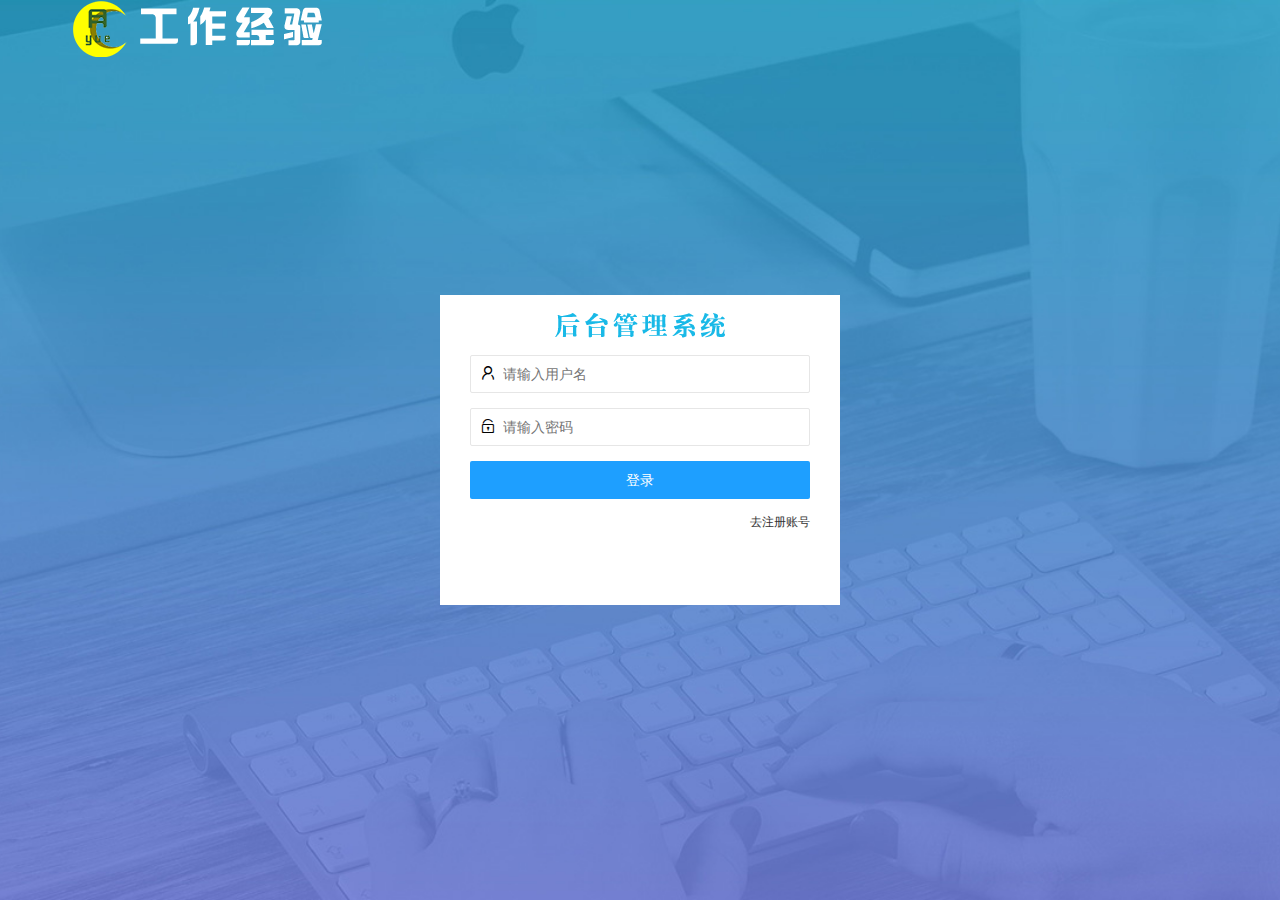
==== commit e68990dc: "新增修改密码" ====
--- a/index.html
+++ b/index.html
@@ -3,11 +3,76 @@
     <head>
         <meta charset="UTF-8" />
         <meta name="viewport" content="wudth=device-width,initial-scale=1.8" />
-        <link rel="stylesheet" href="/assets/css/login.css">
         <!-- 引入layui的样式 -->
+        <link rel="stylesheet" href="/assets/fonts/iconfont.css">
         <link rel="stylesheet" href="/assets/lib/layui/css/layui.css">
-        <title>黄华月后台</title>
+        <link rel="stylesheet" href="/assets/css/index.css">
+        <title>后台主页</title>
     </head>
     <body>
+        <div class="layui-layout layui-layout-admin">
+          <div class="layui-header">
+            <div class="layui-logo layui-hide-xs layui-bg-black">
+                <img src="/assets/images/login_title.png">
+            </div>
+            <ul class="layui-nav layui-layout-right">
+              <li class="layui-nav-item layui-hide layui-show-md-inline-block">
+                <a href="javascript:;" class="userinfo">
+                  <img src="//tva1.sinaimg.cn/crop.0.0.118.118.180/5db11ff4gw1e77d3nqrv8j203b03cweg.jpg" class="layui-nav-img">
+                  <span class="text-avatar">A</span>
+                  个人中心
+                </a>
+                <dl class="layui-nav-child">
+                  <dd><a href="javascript:;">个人资料</a></dd>
+                  <dd><a href="javascript:;">更换头像</a></dd>
+                  <dd><a href="javascript:;">重置密码</a></dd>
+                </dl>
+              </li>
+              <li class="layui-nav-item"><a href="javascript:;" class="tuichu"><span class="iconfont icon-tuichu"></span>退出</a></li>
+            </ul>
+          </div>
+          
+          <div class="layui-side layui-bg-black">
+            <div class="layui-side-scroll">
+            <div class="userinfo">
+                <img src="//tva1.sinaimg.cn/crop.0.0.118.118.180/5db11ff4gw1e77d3nqrv8j203b03cweg.jpg" class="layui-nav-img">
+                <span class="text-avatar">A</span>
+                <span class="welcome">个人中心</span>
+            </div>
+                <!-- 左侧导航区域（可配合layui已有的垂直导航） -->
+              <ul class="layui-nav layui-nav-tree" lay-filter="test" lay-shrink="all">
+                <li class="layui-nav-item layui-this"><a href="/home/dashboard.html" target="rm"><span class="iconfont icon-home"></span>首页</a></li>
+                <li class="layui-nav-item">
+                  <a class="" href="javascript:;"><span class="iconfont icon-user"></span>文章管理</a>
+                  <dl class="layui-nav-child">
+                    <dd><a href="javascript:;"><i class="layui-icon layui-icon-list"></i>文章类别</a></dd>
+                    <dd><a href="javascript:;"><i class="layui-icon layui-icon-file"></i>文章列表</a></dd>
+                    <dd><a href="javascript:;"><i class="layui-icon layui-icon-release"></i>发布文章</a></dd>
+                  </dl>
+                </li>
+                <li class="layui-nav-item">
+                  <a href="javascript:;"><span class="iconfont icon-16"></span>个人中心</a>
+                  <dl class="layui-nav-child">
+                    <dd><a href="/user/user_info.html" target="rm"><i class="layui-icon layui-icon-username"></i>个人资料</a></dd>
+                    <dd><a href="javascript:;"><i class="layui-icon layui-icon-set"></i>更新头像</a></dd>
+                    <dd><a href="/user/user_pwd.html" target="rm"><i class="layui-icon layui-icon-app"></i>重置密码</a></dd>
+                  </dl>
+                </li>
+              </ul>
+            </div>
+          </div>
+          
+          <div class="layui-body">
+            <!-- 内容主体区域 -->
+            <iframe name="rm" src="/home/dashboard.html" frameborder="0"></iframe>
+          </div>
+          
+          <div class="layui-footer">
+            <!-- 底部固定区域 -->
+          </div>
+        </div>
+        <script src="/assets/lib/layui/layui.all.js"></script>
+        <script src="/assets/lib/jquery.js"></script>
+        <script src="/assets/js/index.js"></script>
     </body>
 </html>--- a/assets/fonts/iconfont.css
+++ b/assets/fonts/iconfont.css
@@ -0,0 +1,37 @@
+@font-face {font-family: "iconfont";
+  src: url('iconfont.eot?t=1576139966484'); /* IE9 */
+  src: url('iconfont.eot?t=1576139966484#iefix') format('embedded-opentype'), /* IE6-IE8 */
+  url('[data-uri]') format('woff2'),
+  url('iconfont.woff?t=1576139966484') format('woff'),
+  url('iconfont.ttf?t=1576139966484') format('truetype'), /* chrome, firefox, opera, Safari, Android, iOS 4.2+ */
+  url('iconfont.svg?t=1576139966484#iconfont') format('svg'); /* iOS 4.1- */
+}
+
+.iconfont {
+  font-family: "iconfont" !important;
+  font-size: 16px;
+  font-style: normal;
+  -webkit-font-smoothing: antialiased;
+  -moz-osx-font-smoothing: grayscale;
+}
+
+.icon-home:before {
+  content: "\e6a9";
+}
+
+.icon-user:before {
+  content: "\e614";
+}
+
+.icon-pinglun:before {
+  content: "\e616";
+}
+
+.icon-tuichu:before {
+  content: "\e865";
+}
+
+.icon-16:before {
+  content: "\e615";
+}
+
--- a/assets/css/index.css
+++ b/assets/css/index.css
@@ -0,0 +1,52 @@
+.layui-footer {
+  text-align: center;
+  font-size: 12px;
+}
+.iconfont {
+  margin-right: 10px;
+}
+.layui-icon {
+  margin-right: 10px;
+  margin-left: 20px;
+}
+iframe {
+  width: 100%;
+  height: 100%;
+}
+.layui-body {
+  overflow: hidden;
+}
+/* a {
+  transition: none !important;
+} */
+.userinfo {
+  height: 60px;
+  line-height: 60px;
+  text-align: center;
+  font-size: 12px;
+  /* 文字不被选中 */
+  user-select: none;
+}
+.layui-side-scroll .userinfo {
+  border-bottom: 1px solid #282b33;
+}
+.welcome {
+  overflow:hidden;
+  text-overflow:ellipsis;
+  white-space:nowrap;
+}
+.layui-nav-img {
+  width: 40px;
+  height: 40px;
+  display: none;
+}
+.text-avatar {
+  display: inline-block;
+  width: 40px;
+  height: 40px;
+  background-color: #009688;
+  border-radius: 100%;
+  text-align: center;
+  line-height: 40px;
+  color: #FFF;
+}